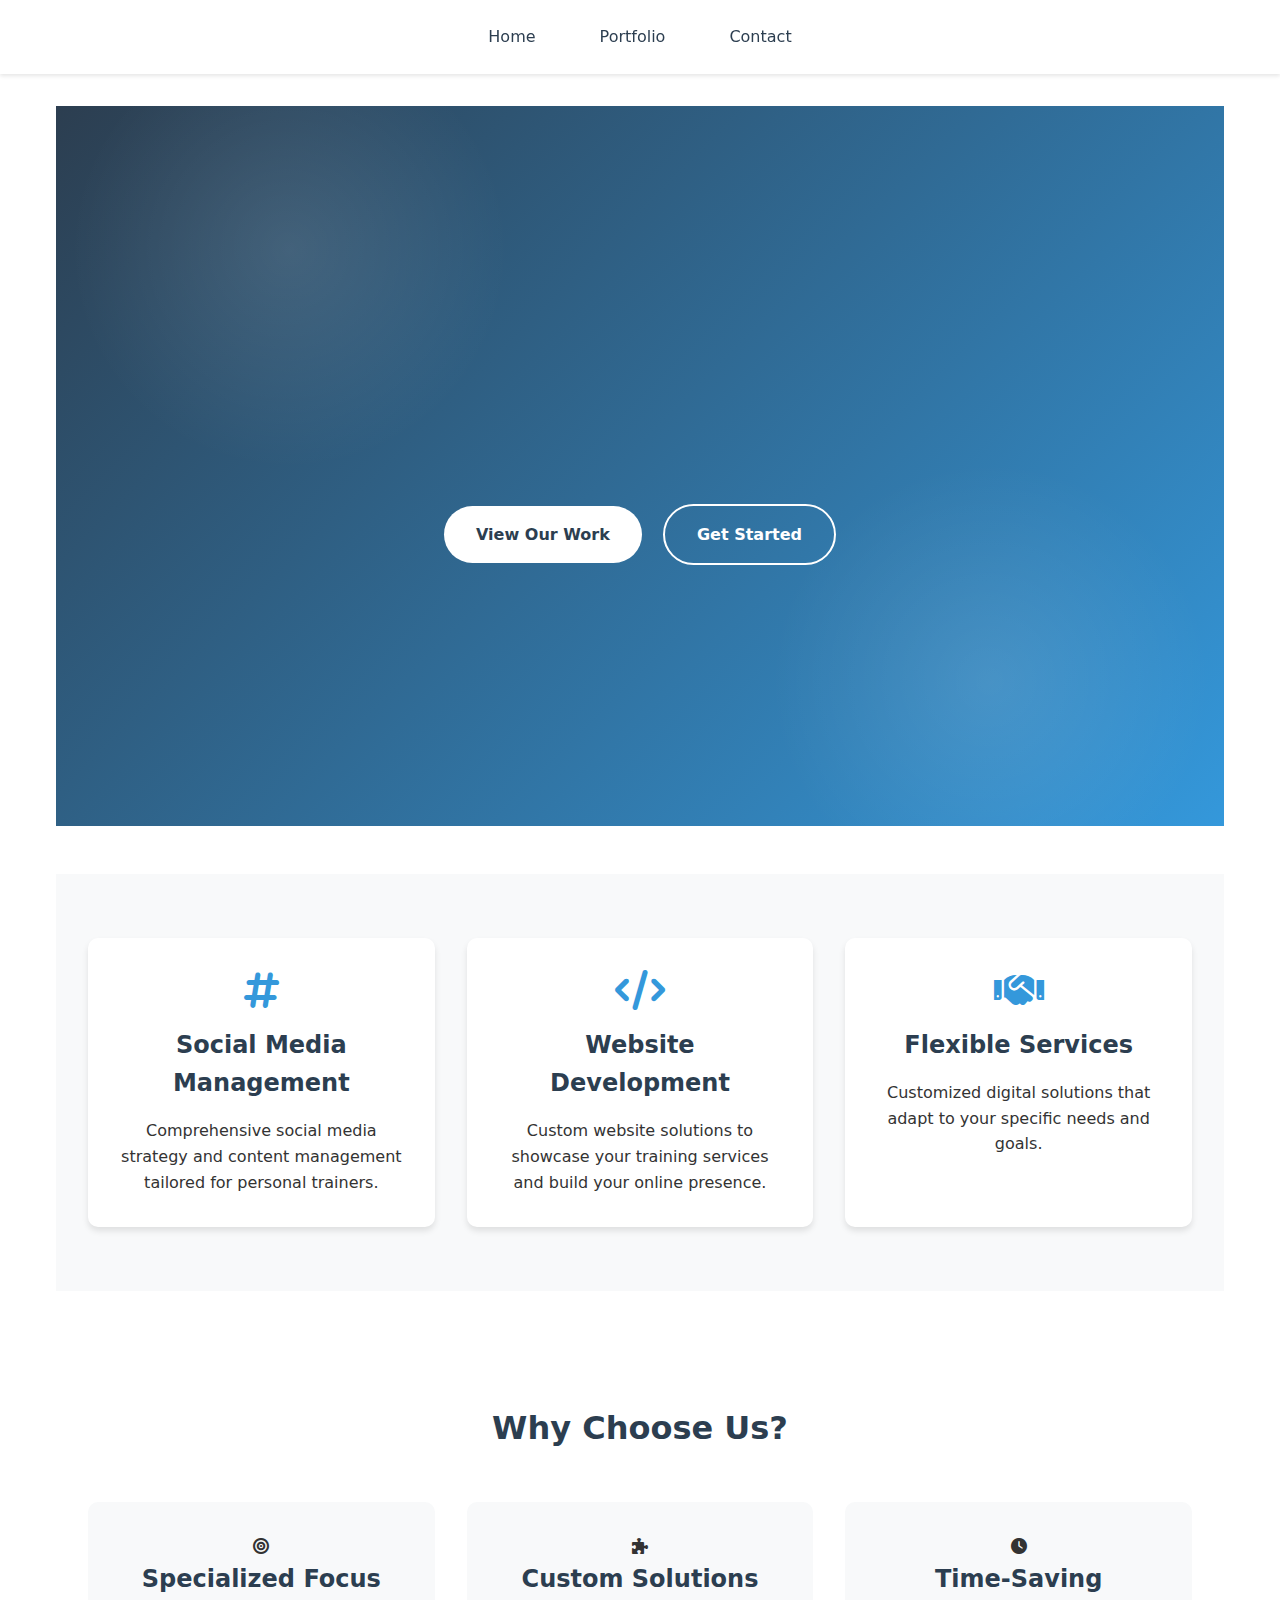
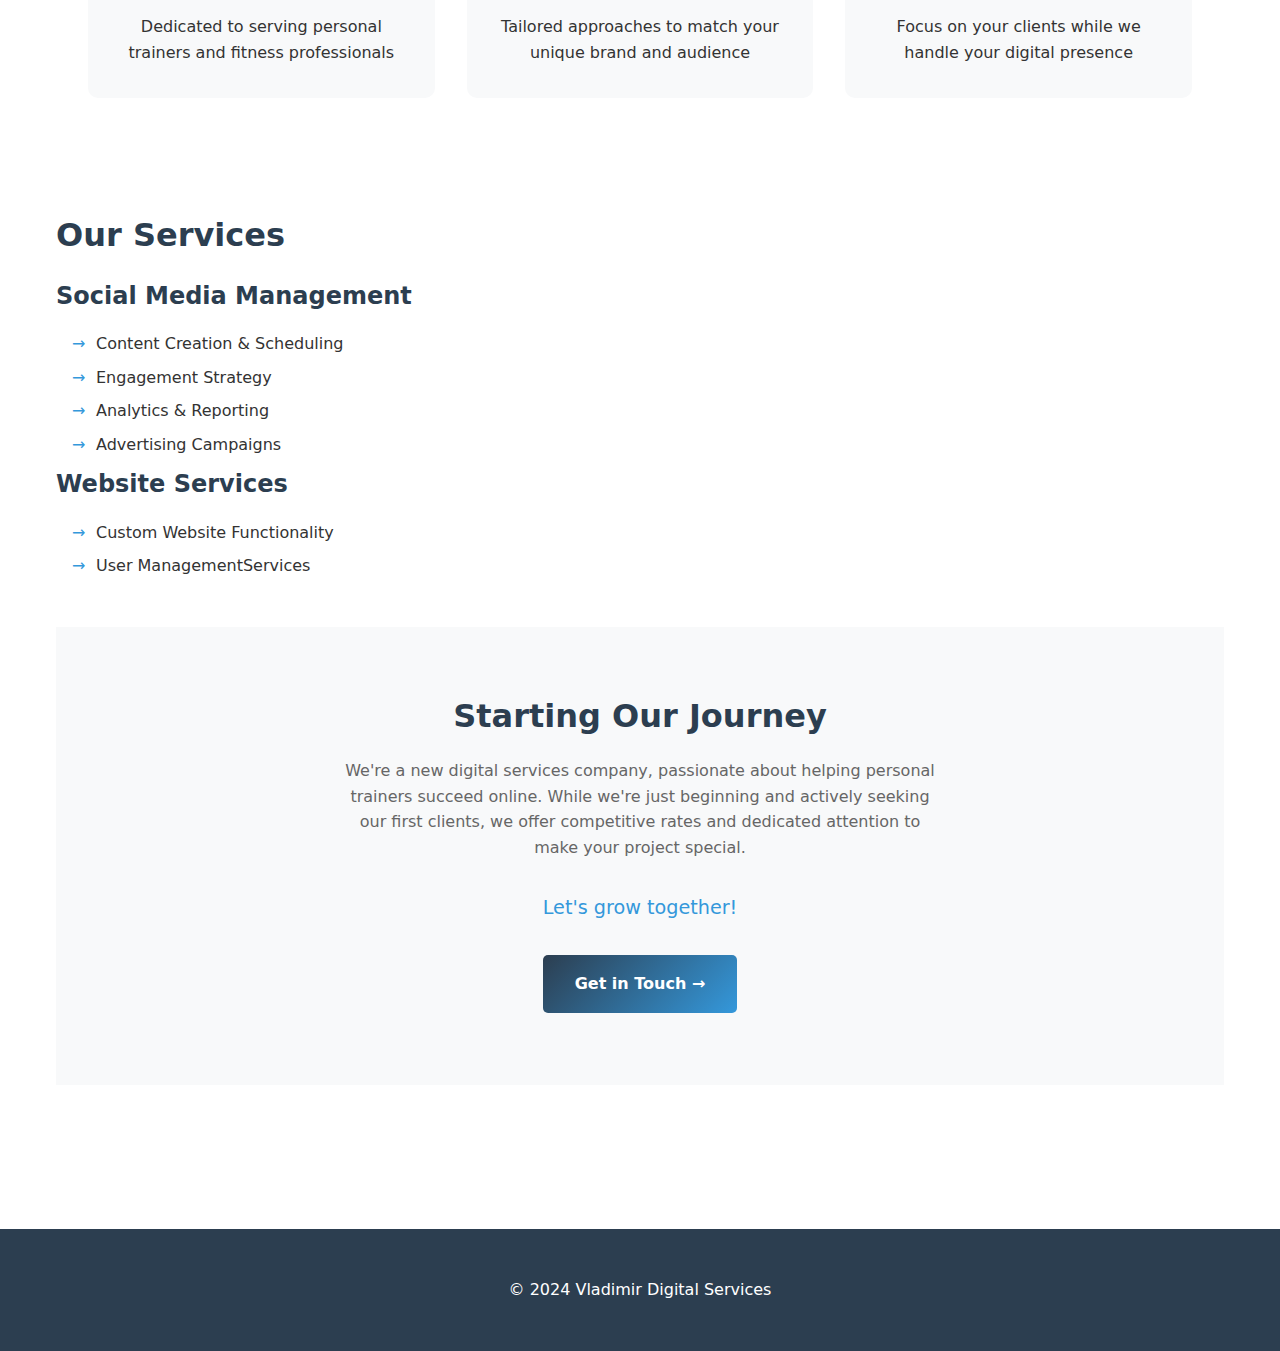
==== pages/core/index.html @ 8761a444 "Initial commit: Vladimir website" ====
<!DOCTYPE html>
<html lang="en">
<head>
    <meta charset="UTF-8">
    <meta name="viewport" content="width=device-width, initial-scale=1.0">
    <title>Vladimir - Social Media Management</title>
    <link rel="stylesheet" href="/src/css/styles.css">
    <link rel="stylesheet" href="https://cdnjs.cloudflare.com/ajax/libs/font-awesome/6.0.0/css/all.min.css">
</head>
<body>
    <nav class="navbar">
        <!-- Navigation will be loaded via JavaScript -->
    </nav>

    <main>
        <section class="hero-section">
            <div class="hero-content">
                <h1 class="animate-text">Vladimir</h1>
                <p class="tagline animate-text-delay">Elevating Personal Trainers Through Digital Excellence</p>
                <div class="hero-buttons">
                    <a href="/pages/clients/portfolio.html" class="cta-button">View Our Work</a>
                    <a href="/pages/core/contact.html" class="cta-button secondary">Get Started</a>
                </div>
            </div>
            <div class="hero-background"></div>
        </section>

        <section class="features-section">
            <div class="feature-grid">
                <div class="feature-card">
                    <i class="fas fa-hashtag"></i>
                    <h3>Social Media Management</h3>
                    <p>Comprehensive social media strategy and content management tailored for personal trainers.</p>
                </div>
                <div class="feature-card">
                    <i class="fas fa-code"></i>
                    <h3>Website Development</h3>
                    <p>Custom website solutions to showcase your training services and build your online presence.</p>
                </div>
                <div class="feature-card">
                    <i class="fas fa-handshake"></i>
                    <h3>Flexible Services</h3>
                    <p>Customized digital solutions that adapt to your specific needs and goals.</p>
                </div>
            </div>
        </section>

        <section class="about-section">
            <div class="about-content">
                <h2>Why Choose Us?</h2>
                <div class="stats-grid">
                    <div class="stat-card">
                        <i class="fas fa-bullseye"></i>
                        <h3>Specialized Focus</h3>
                        <p>Dedicated to serving personal trainers and fitness professionals</p>
                    </div>
                    <div class="stat-card">
                        <i class="fas fa-puzzle-piece"></i>
                        <h3>Custom Solutions</h3>
                        <p>Tailored approaches to match your unique brand and audience</p>
                    </div>
                    <div class="stat-card">
                        <i class="fas fa-clock"></i>
                        <h3>Time-Saving</h3>
                        <p>Focus on your clients while we handle your digital presence</p>
                    </div>
                </div>
            </div>
        </section>

        <section class="services-section">
            <div class="services-content">
                <h2>Our Services</h2>
                <div class="services-list">
                    <div class="service-item">
                        <h3>Social Media Management</h3>
                        <ul>
                            <li>Content Creation & Scheduling</li>
                            <li>Engagement Strategy</li>
                            <li>Analytics & Reporting</li>
                            <li>Advertising Campaigns</li>
                        </ul>
                    </div>
                    <div class="service-item">
                        <h3>Website Services</h3>
                        <ul>
                            <li>Custom Website Functionality</li>
                            <li>User ManagementServices</li>
                        </ul>
                    </div>
                </div>
            </div>
        </section>

        <section class="portfolio-preview">
            <div class="section-content">
                <h2>Starting Our Journey</h2>
                <p>We're a new digital services company, passionate about helping personal trainers succeed online. While we're just beginning and actively seeking our first clients, we offer competitive rates and dedicated attention to make your project special.</p>
                <p class="emphasis">Let's grow together!</p>
                <a href="/pages/core/contact.html" class="cta-button">Get in Touch →</a>
            </div>
        </section>

    </main>
    
    <footer>
        <div class="footer-content">
            <p>&copy; 2024 Vladimir Digital Services</p>
        </div>
    </footer>

    <script src="/src/js/navigation.js"></script>
    <script src="/src/js/scripts.js"></script>
</body>
</html>
---- src/css/styles.css ----
/* Main styles */
body {
    margin: 0;
    padding: 0;
    font-family: Arial, sans-serif;
}

.navbar {
    padding: 1rem;
    background-color: #f8f9fa;
}

.navbar ul {
    list-style: none;
    padding: 0;
    margin: 0;
    display: flex;
    gap: 1rem;
}

.navbar a {
    text-decoration: none;
    color: #333;
}

main {
    padding: 2rem;
}

footer {
    padding: 1rem;
    background-color: #f8f9fa;
    text-align: center;
}

/* Reset and base styles */
:root {
    --primary-color: #2c3e50;
    --secondary-color: #3498db;
    --accent-color: #e74c3c;
    --text-color: #333;
    --light-bg: #f8f9fa;
    --spacing-unit: 1rem;
    --background-light: #f9f9f9;
    --text-muted: #666;
    --success-color: #2ecc71;
}

* {
    margin: 0;
    padding: 0;
    box-sizing: border-box;
}

body {
    font-family: 'Segoe UI', system-ui, sans-serif;
    line-height: 1.6;
    color: var(--text-color);
    background-color: white;
}

/* Typography */
h1, h2, h3 {
    color: var(--primary-color);
    margin-bottom: var(--spacing-unit);
}

h1 {
    font-size: 2.5rem;
    font-weight: 700;
}

h2 {
    font-size: 2rem;
}

h3 {
    font-size: 1.5rem;
}

/* Navigation */
.navbar {
    background-color: white;
    padding: 1.5rem var(--spacing-unit);
    box-shadow: 0 2px 4px rgba(0,0,0,0.1);
    position: sticky;
    top: 0;
    z-index: 1000;
}

.navbar ul {
    list-style: none;
    display: flex;
    justify-content: center;
    gap: 2rem;
    max-width: 1200px;
    margin: 0 auto;
}

.navbar a {
    text-decoration: none;
    color: var(--primary-color);
    font-weight: 500;
    padding: 0.5rem 1rem;
    border-radius: 4px;
    transition: all 0.3s ease;
}

.navbar a:hover {
    background-color: var(--light-bg);
    color: var(--secondary-color);
}

/* Layout */
main {
    max-width: 1200px;
    margin: 0 auto;
    padding: 2rem var(--spacing-unit);
}

section {
    margin-bottom: 3rem;
}

/* Cards and Grids */
.values-grid, .portfolio-grid, .contact-methods {
    display: grid;
    grid-template-columns: repeat(auto-fit, minmax(300px, 1fr));
    gap: 2rem;
    margin-top: 2rem;
}

.value-card, .contact-card {
    background-color: var(--light-bg);
    padding: 2rem;
    border-radius: 8px;
    box-shadow: 0 2px 4px rgba(0,0,0,0.1);
    transition: transform 0.3s ease;
}

.value-card:hover, .contact-card:hover {
    transform: translateY(-5px);
}

/* Hero Section */
.hero {
    text-align: center;
    padding: 4rem 0;
    background-color: var(--light-bg);
    border-radius: 8px;
    margin-bottom: 3rem;
}

.hero .tagline {
    font-size: 1.25rem;
    color: var(--secondary-color);
}

/* Hero Section Styles */
.hero-section {
    position: relative;
    min-height: 80vh;
    display: flex;
    align-items: center;
    justify-content: center;
    overflow: hidden;
    background: linear-gradient(135deg, var(--primary-color), var(--secondary-color));
    color: white;
}

.hero-content {
    text-align: center;
    z-index: 1;
    padding: 2rem;
}

.hero-background {
    position: absolute;
    top: 0;
    left: 0;
    right: 0;
    bottom: 0;
    background: 
        radial-gradient(circle at 20% 20%, rgba(255, 255, 255, 0.1) 0%, transparent 20%),
        radial-gradient(circle at 80% 80%, rgba(255, 255, 255, 0.1) 0%, transparent 20%);
    z-index: 0;
}

.animate-text {
    opacity: 0;
    transform: translateY(20px);
    animation: fadeInUp 0.8s ease forwards;
}

.animate-text-delay {
    opacity: 0;
    transform: translateY(20px);
    animation: fadeInUp 0.8s ease forwards 0.3s;
}

@keyframes fadeInUp {
    to {
        opacity: 1;
        transform: translateY(0);
    }
}

.hero-buttons {
    margin-top: 2rem;
}

.cta-button {
    display: inline-block;
    padding: 1rem 2rem;
    margin: 0.5rem;
    border-radius: 50px;
    text-decoration: none;
    font-weight: 600;
    transition: all 0.3s ease;
    background-color: white;
    color: var(--primary-color);
}

.cta-button.secondary {
    background-color: transparent;
    border: 2px solid white;
    color: white;
}

.cta-button:hover {
    transform: translateY(-3px);
    box-shadow: 0 4px 12px rgba(0,0,0,0.1);
}

/* Features Section */
.features-section {
    padding: 4rem 2rem;
    background-color: var(--light-bg);
}

.feature-grid {
    display: grid;
    grid-template-columns: repeat(auto-fit, minmax(250px, 1fr));
    gap: 2rem;
    max-width: 1200px;
    margin: 0 auto;
}

.feature-card {
    text-align: center;
    padding: 2rem;
    background: white;
    border-radius: 10px;
    box-shadow: 0 4px 6px rgba(0,0,0,0.1);
    transition: transform 0.3s ease;
}

.feature-card:hover {
    transform: translateY(-5px);
}

.feature-card i {
    font-size: 2.5rem;
    color: var(--secondary-color);
    margin-bottom: 1rem;
}

/* About Section */
.about-section {
    padding: 4rem 2rem;
    background-color: white;
}

.about-content {
    max-width: 1200px;
    margin: 0 auto;
    text-align: center;
}

.stats-grid {
    display: grid;
    grid-template-columns: repeat(auto-fit, minmax(200px, 1fr));
    gap: 2rem;
    margin-top: 3rem;
}

.stat-card {
    padding: 2rem;
    background-color: var(--light-bg);
    border-radius: 10px;
    transition: transform 0.3s ease;
}

.stat-card:hover {
    transform: translateY(-5px);
}

.stat-number {
    display: block;
    font-size: 2.5rem;
    font-weight: 700;
    color: var(--secondary-color);
    margin-bottom: 0.5rem;
}

.stat-label {
    color: var(--text-muted);
    font-size: 1.1rem;
}

/* Services List Styles */
.service-item ul {
    list-style: none;
    padding: 0 0 0 1rem;
}

.service-item li {
    margin: 0.5rem 0;
    position: relative;
    padding-left: 1.5rem;
}

.service-item li:before {
    content: "→";
    position: absolute;
    left: 0;
    color: var(--secondary-color);
}

/* Contact Page Specifics */
.contact-info .phone, .contact-info .email {
    font-size: 1.25rem;
    color: var(--secondary-color);
    margin: 1rem 0;
}

.contact-info .email a {
    color: var(--secondary-color);
    text-decoration: none;
    transition: color 0.3s ease;
}

.contact-info .email a:hover {
    color: var(--primary-color);
    text-decoration: underline;
}

.schedule-consultation {
    border: 2px dashed var(--secondary-color);
}

/* Business Hours Styles */
.business-hours {
    margin: 1rem 0;
    padding: 1rem;
    background-color: var(--light-bg);
    border-radius: 4px;
    border-left: 4px solid var(--secondary-color);
}

/* Smaller padding for email box */
.contact-card .business-hours .email {
    margin: 0;
    padding: 0.3rem 0;
}

.business-hours .hours {
    font-weight: 500;
    color: var(--primary-color);
}

.business-hours .timezone-info {
    font-size: 0.9rem;
    color: #666;
    margin-top: 0.5rem;
}

.business-hours.open-now {
    border-left-color: #2ecc71;
}

.business-hours.open-now::after {
    content: '• Open now';
    color: #2ecc71;
}

/* Portfolio Page Styles */
.portfolio-hero {
    background: linear-gradient(135deg, var(--primary-color), var(--secondary-color));
    color: white;
    padding: 4rem 2rem;
    text-align: center;
    margin-bottom: 4rem;
}

.portfolio-hero .tagline {
    font-size: 1.2rem;
    margin-top: 1rem;
    opacity: 0.9;
}

.category-grid {
    display: grid;
    grid-template-columns: repeat(auto-fit, minmax(300px, 1fr));
    gap: 2rem;
    padding: 0 2rem;
    max-width: 1200px;
    margin: 0 auto;
}

.category-card {
    background: white;
    padding: 2rem;
    border-radius: 10px;
    box-shadow: 0 4px 6px rgba(0,0,0,0.1);
    text-align: center;
    transition: transform 0.3s ease;
}

.category-card:hover {
    transform: translateY(-5px);
}

.category-card i {
    font-size: 2.5rem;
    color: var(--secondary-color);
    margin-bottom: 1.5rem;
}

.category-card h2 {
    margin-bottom: 1rem;
    color: var(--primary-color);
}

.category-card p {
    color: var(--text-muted);
    margin-bottom: 1.5rem;
    line-height: 1.6;
}

.category-link {
    display: inline-block;
    color: var(--secondary-color);
    text-decoration: none;
    font-weight: 500;
    transition: color 0.3s ease;
}

.category-link:hover {
    color: var(--primary-color);
}

.portfolio-cta {
    background-color: var(--light-bg);
    padding: 4rem 2rem;
    margin-top: 4rem;
    text-align: center;
}

.cta-content {
    max-width: 600px;
    margin: 0 auto;
}

.cta-content h2 {
    margin-bottom: 1rem;
}

.cta-content p {
    color: var(--text-muted);
    margin-bottom: 2rem;
}

/* Portfolio Content Styles */
.portfolio-content {
    max-width: 1200px;
    margin: 0 auto;
    padding: 2rem;
}

.portfolio-item {
    display: flex;
    gap: 2rem;
    margin-bottom: 4rem;
    background: white;
    border-radius: 10px;
    box-shadow: 0 4px 6px rgba(0,0,0,0.1);
    overflow: hidden;
    transition: transform 0.3s ease;
}

.portfolio-item:hover {
    transform: translateY(-5px);
}

.video-container {
    flex: 1;
    min-width: 50%;
}

.video-container video {
    width: 100%;
    height: 100%;
    object-fit: cover;
}

.content-container {
    flex: 1;
    padding: 2rem;
    display: flex;
    flex-direction: column;
    justify-content: center;
}

.content-container h2 {
    color: var(--primary-color);
    margin-bottom: 1rem;
    font-size: 1.8rem;
}

.content-container p {
    color: var(--text-muted);
    line-height: 1.6;
    margin-bottom: 1.5rem;
}

.read-more {
    color: var(--secondary-color);
    text-decoration: none;
    font-weight: 500;
    transition: color 0.3s ease;
    margin-top: auto;
}

.read-more:hover {
    color: var(--primary-color);
}

@media (max-width: 768px) {
    .portfolio-item {
        flex-direction: column;
        margin: 2rem 1rem;
    }

    .video-container {
        min-width: 100%;
        height: 300px;
    }

    .content-container {
        padding: 1.5rem;
    }
}

/* Project Details Page Styles */
.project-details {
    max-width: 1200px;
    margin: 0 auto;
    padding: 2rem;
}

.project-header {
    text-align: center;
    margin-bottom: 3rem;
}

.project-subtitle {
    color: var(--text-muted);
    font-size: 1.1rem;
    margin-top: 0.5rem;
}

.project-content {
    display: grid;
    gap: 3rem;
    margin-bottom: 3rem;
}

.project-video {
    width: 100%;
    border-radius: 10px;
    overflow: hidden;
    box-shadow: 0 4px 6px rgba(0,0,0,0.1);
}

.project-video video {
    width: 100%;
    display: block;
}

.project-description {
    background: white;
    padding: 2rem;
    border-radius: 10px;
    box-shadow: 0 4px 6px rgba(0,0,0,0.1);
}

.project-description h2 {
    color: var(--primary-color);
    margin: 2rem 0 1rem;
}

.project-description h2:first-child {
    margin-top: 0;
}

.project-description p {
    color: var(--text-muted);
    line-height: 1.6;
    margin-bottom: 1rem;
}

.project-description ul {
    list-style-type: none;
    padding: 0;
}

.project-description li {
    color: var(--text-muted);
    padding: 0.5rem 0;
    position: relative;
    padding-left: 1.5rem;
}

.project-description li:before {
    content: "•";
    color: var(--secondary-color);
    position: absolute;
    left: 0;
}

.project-navigation {
    text-align: center;
    margin-top: 3rem;
}

.back-to-portfolio {
    display: inline-block;
    color: var(--secondary-color);
    text-decoration: none;
    font-weight: 500;
    transition: color 0.3s ease;
}

.back-to-portfolio:hover {
    color: var(--primary-color);
}

@media (max-width: 768px) {
    .project-details {
        padding: 1rem;
    }
    
    .project-content {
        gap: 2rem;
    }
    
    .project-description {
        padding: 1.5rem;
    }
}

/* Portfolio Preview Section */
.portfolio-preview {
    background-color: var(--light-bg);
    padding: 4rem var(--spacing-unit);
    text-align: center;
    margin-top: 2rem;
}

.portfolio-preview h2 {
    color: var(--primary-color);
    margin-bottom: 1rem;
    font-size: 2rem;
}

.portfolio-preview p {
    color: var(--text-muted);
    max-width: 600px;
    margin: 0 auto 2rem;
    line-height: 1.6;
}

.portfolio-preview .cta-button {
    display: inline-block;
    padding: 1rem 2rem;
    background: linear-gradient(135deg, var(--primary-color), var(--secondary-color));
    color: white;
    text-decoration: none;
    border-radius: 5px;
    transition: transform 0.3s ease, box-shadow 0.3s ease;
}

.portfolio-preview .cta-button:hover {
    transform: translateY(-2px);
    box-shadow: 0 4px 6px rgba(0,0,0,0.1);
}

@media (max-width: 768px) {
    .portfolio-preview {
        padding: 3rem 1rem;
    }
}

/* Transparency Message Styles */
.hero-message {
    max-width: 800px;
    margin: 2rem auto 0;
    padding: 1.5rem;
    background: rgba(255, 255, 255, 0.1);
    border-radius: 10px;
    backdrop-filter: blur(5px);
}

.hero-message p {
    color: white;
    margin-bottom: 1rem;
    line-height: 1.6;
}

.hero-message p:last-child {
    margin-bottom: 0;
    font-weight: 500;
}

.portfolio-preview .emphasis {
    font-size: 1.2rem;
    color: var(--secondary-color);
    font-weight: 500;
    margin: 1.5rem auto;
}

@media (max-width: 768px) {
    .hero-message {
        margin: 1.5rem 1rem 0;
        padding: 1rem;
    }
}

/* Footer */
footer {
    background-color: var(--primary-color);
    color: white;
    padding: 2rem var(--spacing-unit);
    margin-top: 4rem;
    text-align: center;
}

.footer-content {
    max-width: 1200px;
    margin: 0 auto;
    text-align: center;
    padding: 1rem;
}

/* Responsive Design */
@media (max-width: 768px) {
    .navbar ul {
        flex-direction: column;
        align-items: center;
        gap: 1rem;
    }

    h1 {
        font-size: 2rem;
    }

    .hero {
        padding: 2rem 0;
    }

    .hero-section {
        min-height: 60vh;
    }

    .feature-grid, .stats-grid {
        grid-template-columns: 1fr;
    }

    .cta-button {
        display: block;
        margin: 1rem auto;
        max-width: 80%;
    }

    .category-grid {
        grid-template-columns: 1fr;
        padding: 0 1rem;
    }
    
    .portfolio-hero {
        padding: 3rem 1rem;
    }
}

/* Animations */
@keyframes fadeIn {
    from { opacity: 0; transform: translateY(20px); }
    to { opacity: 1; transform: translateY(0); }
}

.hero, .value-card, .contact-card {
    animation: fadeIn 0.5s ease-out forwards;
}
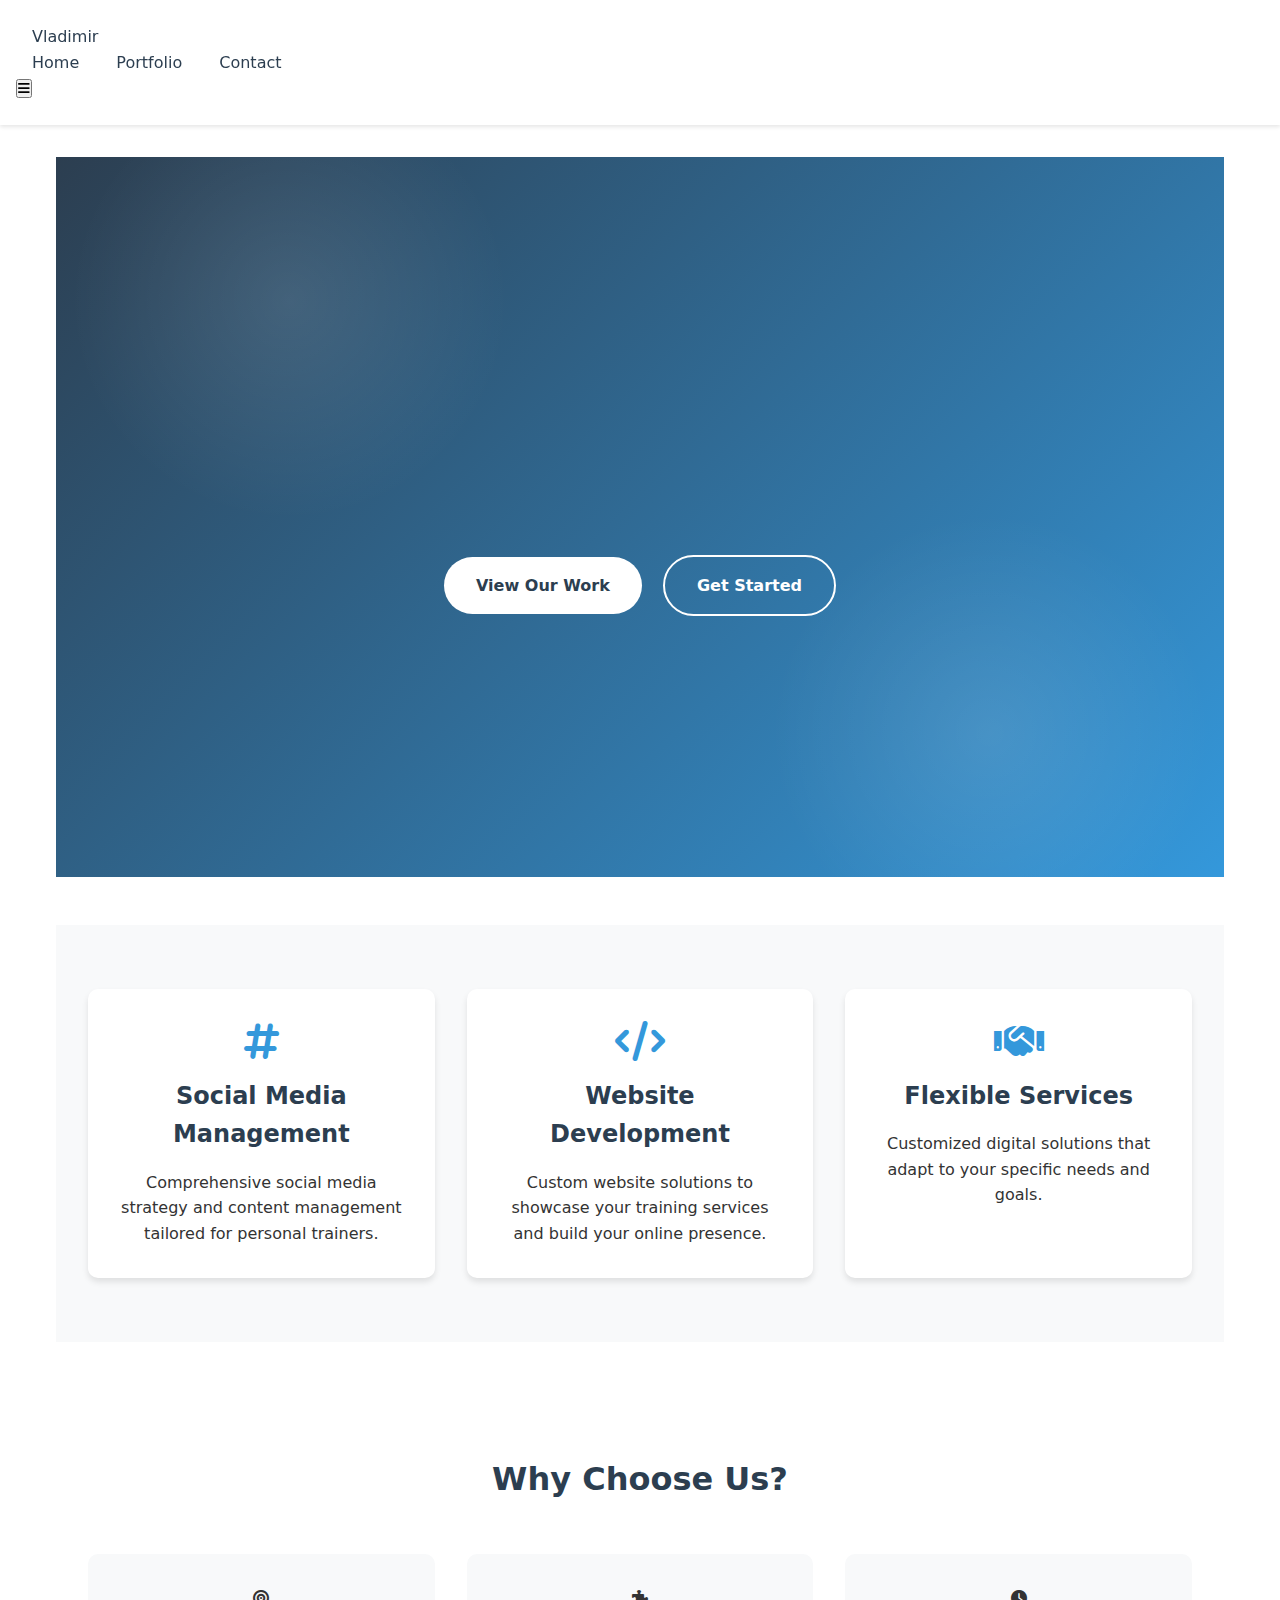
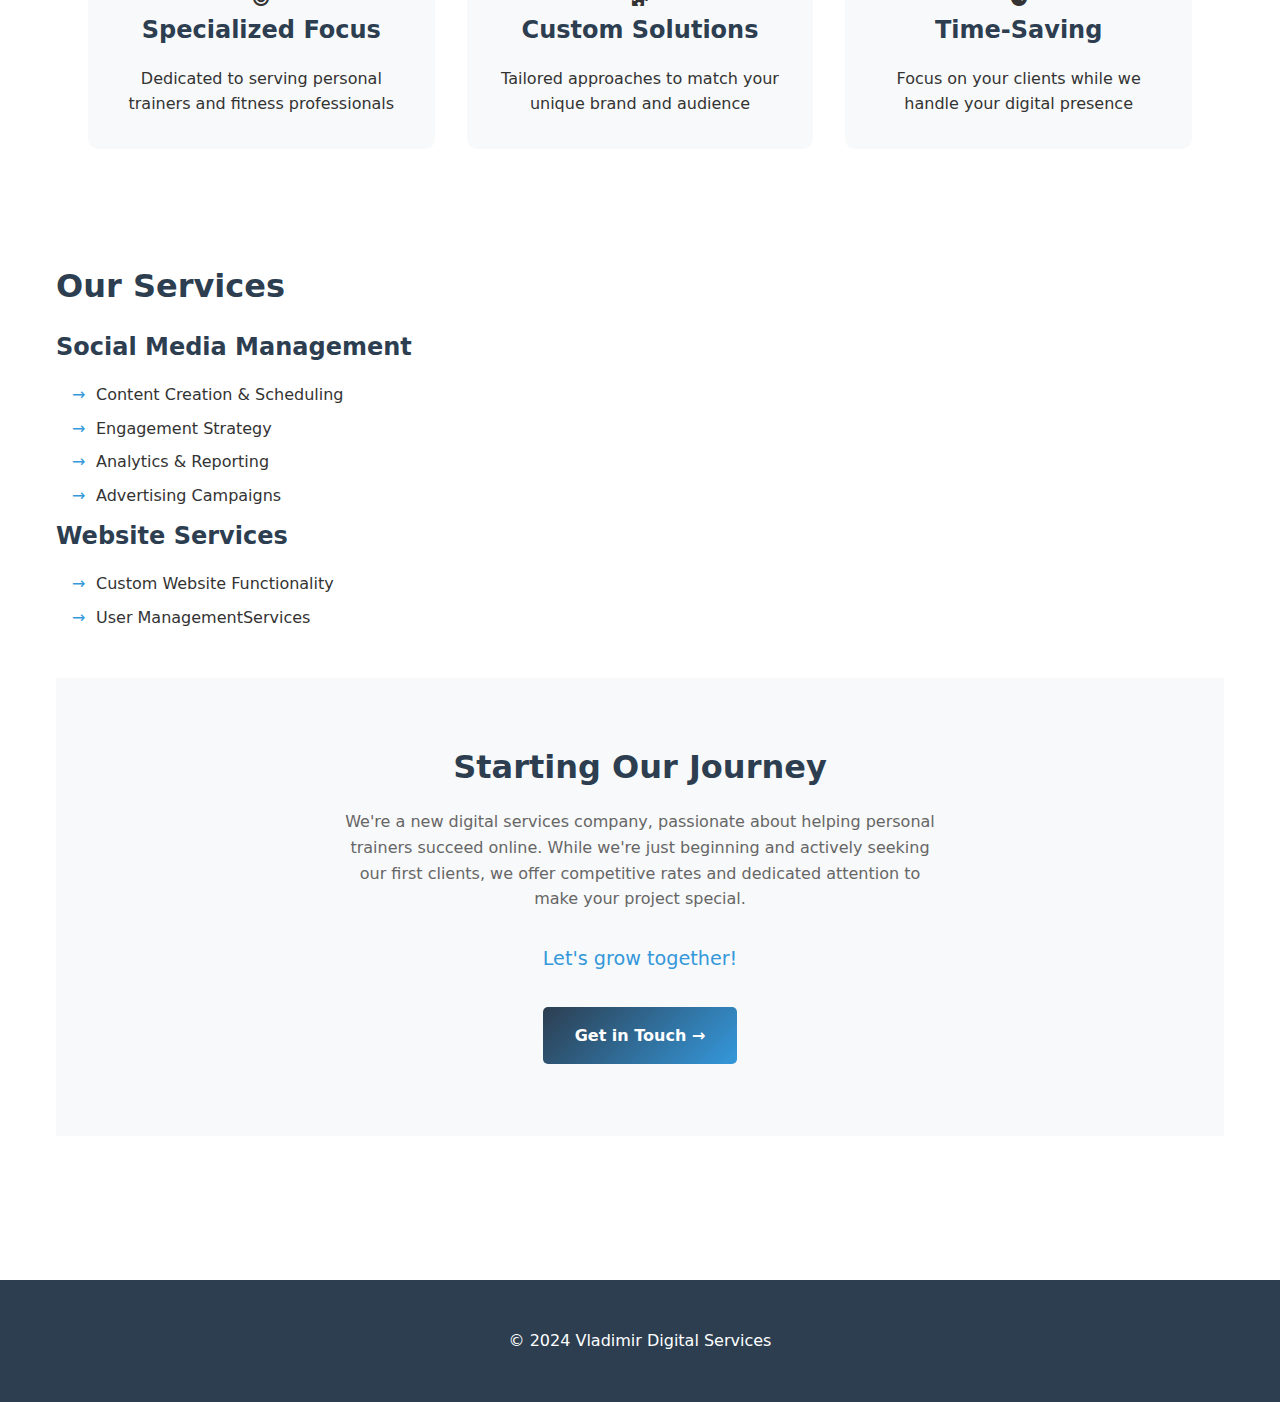
==== commit e4d3ec82: "Fix: Update paths for GitHub Pages compatibility" ====
--- a/pages/core/index.html
+++ b/pages/core/index.html
@@ -3,8 +3,8 @@
 <head>
     <meta charset="UTF-8">
     <meta name="viewport" content="width=device-width, initial-scale=1.0">
-    <title>Vladimir - Social Media Management</title>
-    <link rel="stylesheet" href="/src/css/styles.css">
+    <title>Vladimir Digital Services</title>
+    <link rel="stylesheet" href="../../src/css/styles.css">
     <link rel="stylesheet" href="https://cdnjs.cloudflare.com/ajax/libs/font-awesome/6.0.0/css/all.min.css">
 </head>
 <body>
@@ -18,8 +18,8 @@
                 <h1 class="animate-text">Vladimir</h1>
                 <p class="tagline animate-text-delay">Elevating Personal Trainers Through Digital Excellence</p>
                 <div class="hero-buttons">
-                    <a href="/pages/clients/portfolio.html" class="cta-button">View Our Work</a>
-                    <a href="/pages/core/contact.html" class="cta-button secondary">Get Started</a>
+                    <a href="../../pages/clients/portfolio.html" class="cta-button">View Our Work</a>
+                    <a href="../../pages/core/contact.html" class="cta-button secondary">Get Started</a>
                 </div>
             </div>
             <div class="hero-background"></div>
@@ -97,7 +97,7 @@
                 <h2>Starting Our Journey</h2>
                 <p>We're a new digital services company, passionate about helping personal trainers succeed online. While we're just beginning and actively seeking our first clients, we offer competitive rates and dedicated attention to make your project special.</p>
                 <p class="emphasis">Let's grow together!</p>
-                <a href="/pages/core/contact.html" class="cta-button">Get in Touch →</a>
+                <a href="../../pages/core/contact.html" class="cta-button">Get in Touch →</a>
             </div>
         </section>
 
@@ -109,7 +109,8 @@
         </div>
     </footer>
 
-    <script src="/src/js/navigation.js"></script>
-    <script src="/src/js/scripts.js"></script>
+    <script src="../../src/js/navigation.js"></script>
+    <script src="../../src/js/scripts.js"></script>
+    <script src="../../src/js/timezone.js"></script>
 </body>
 </html>
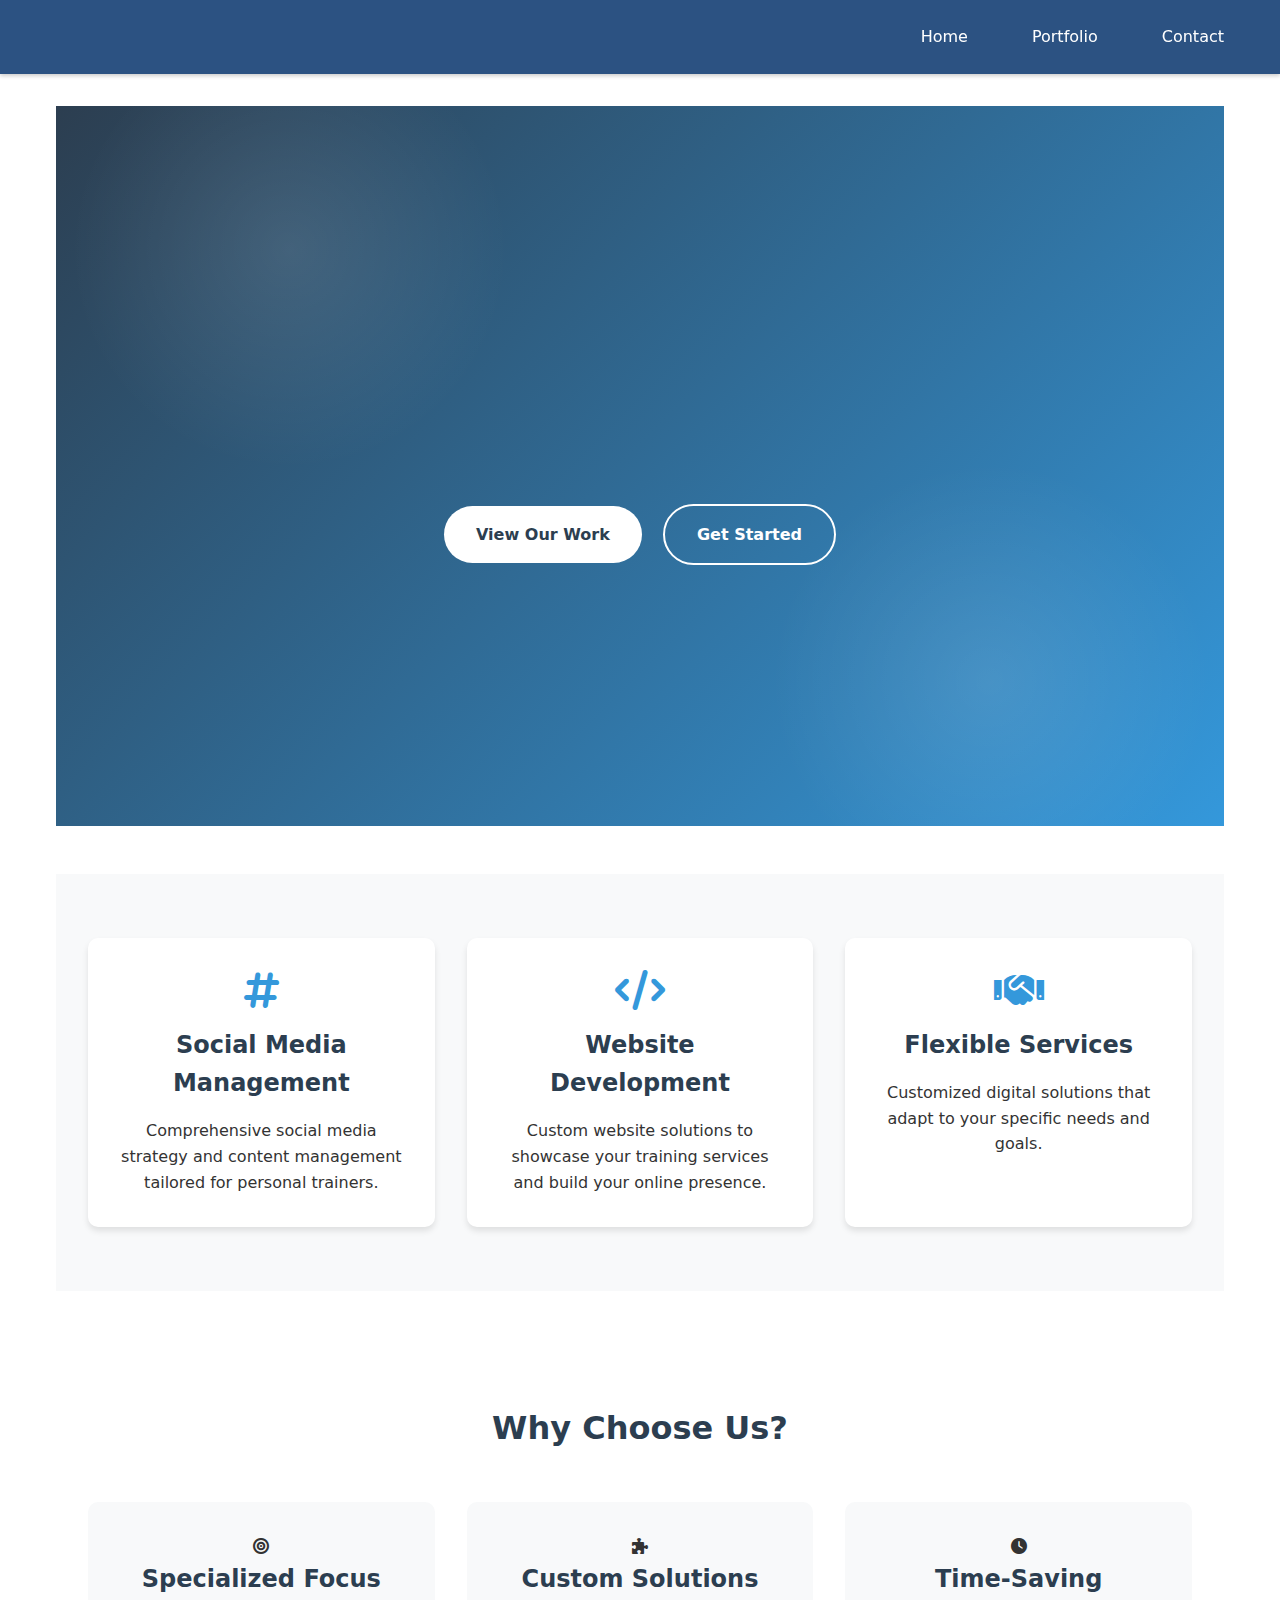
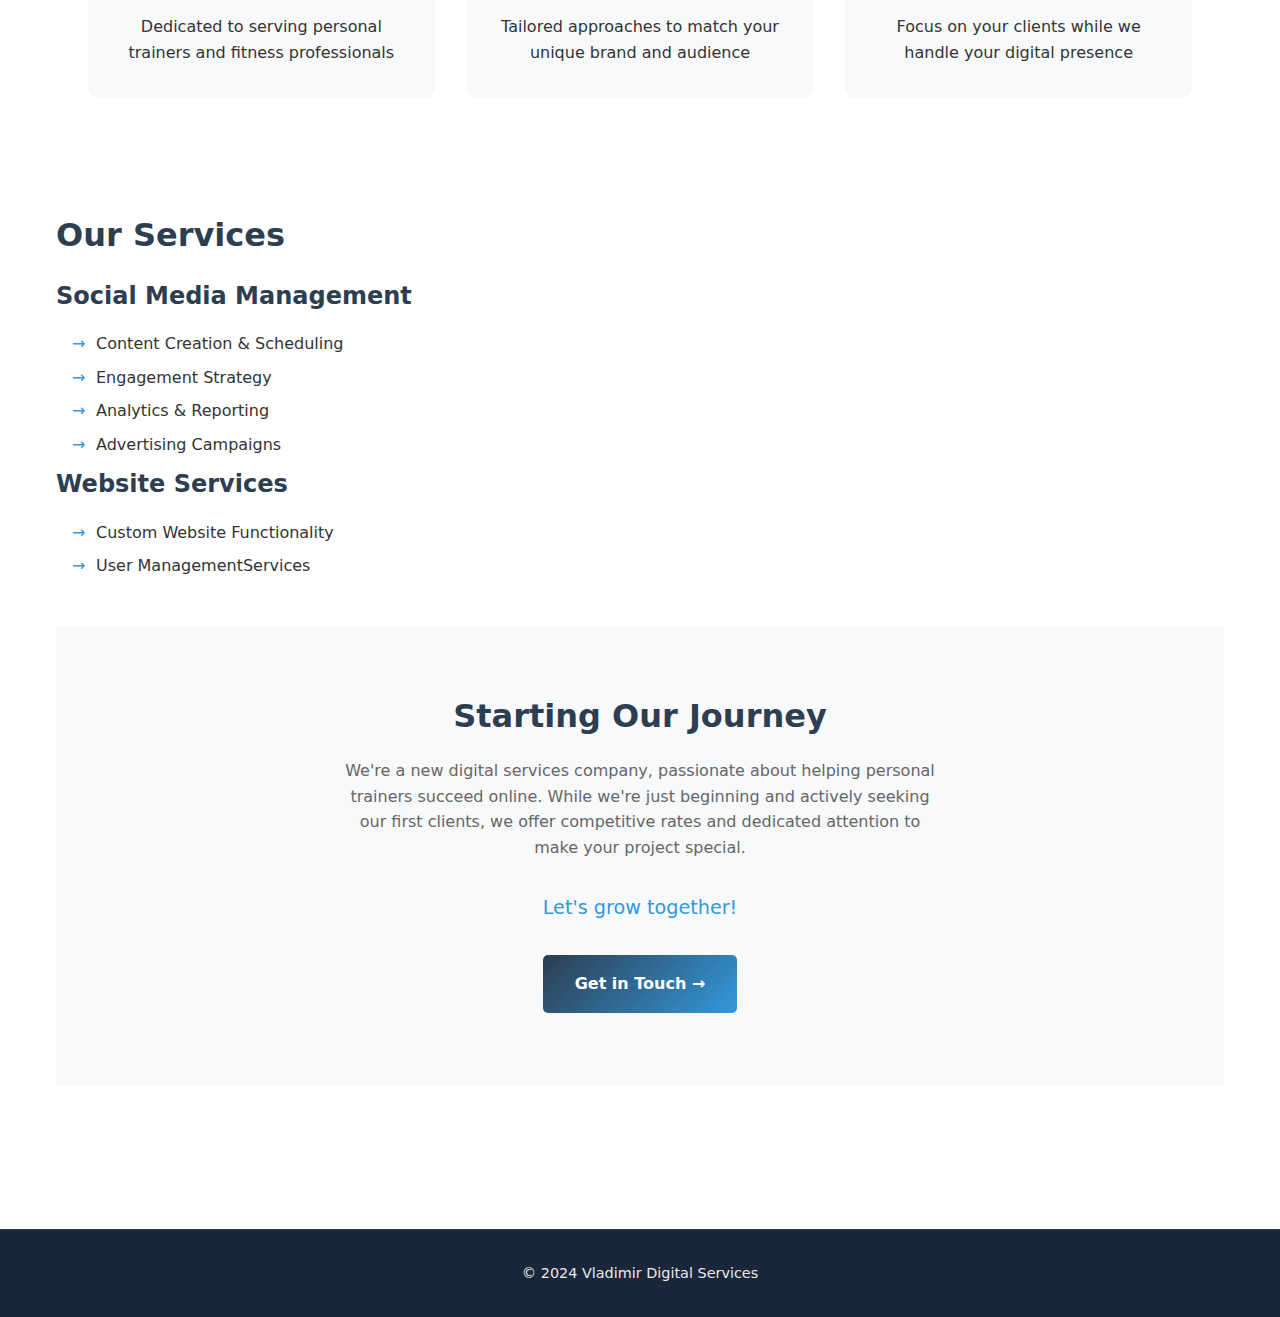
==== commit cf4611a4: "Update navbar and footer styling, fix navigation paths" ====
--- a/pages/core/index.html
+++ b/pages/core/index.html
@@ -18,8 +18,8 @@
                 <h1 class="animate-text">Vladimir</h1>
                 <p class="tagline animate-text-delay">Elevating Personal Trainers Through Digital Excellence</p>
                 <div class="hero-buttons">
-                    <a href="../../pages/clients/portfolio.html" class="cta-button">View Our Work</a>
-                    <a href="../../pages/core/contact.html" class="cta-button secondary">Get Started</a>
+                    <a href="portfolio.html" class="cta-button">View Our Work</a>
+                    <a href="contact.html" class="cta-button secondary">Get Started</a>
                 </div>
             </div>
             <div class="hero-background"></div>
@@ -97,7 +97,7 @@
                 <h2>Starting Our Journey</h2>
                 <p>We're a new digital services company, passionate about helping personal trainers succeed online. While we're just beginning and actively seeking our first clients, we offer competitive rates and dedicated attention to make your project special.</p>
                 <p class="emphasis">Let's grow together!</p>
-                <a href="../../pages/core/contact.html" class="cta-button">Get in Touch →</a>
+                <a href="contact.html" class="cta-button">Get in Touch →</a>
             </div>
         </section>
 
--- a/src/css/styles.css
+++ b/src/css/styles.css
@@ -44,6 +44,10 @@
     --background-light: #f9f9f9;
     --text-muted: #666;
     --success-color: #2ecc71;
+    --navbar-bg: #2c5282;  
+    --footer-bg: #1a2639;  
+    --nav-text: #ffffff;   
+    --nav-text-hover: #63b3ed;  
 }
 
 * {
@@ -80,9 +84,9 @@
 
 /* Navigation */
 .navbar {
-    background-color: white;
+    background-color: var(--navbar-bg);
     padding: 1.5rem var(--spacing-unit);
-    box-shadow: 0 2px 4px rgba(0,0,0,0.1);
+    box-shadow: 0 2px 4px rgba(0,0,0,0.2);
     position: sticky;
     top: 0;
     z-index: 1000;
@@ -90,8 +94,10 @@
 
 .navbar ul {
     list-style: none;
+    padding: 0;
+    margin: 0;
     display: flex;
-    justify-content: center;
+    justify-content: flex-end;
     gap: 2rem;
     max-width: 1200px;
     margin: 0 auto;
@@ -99,16 +105,78 @@
 
 .navbar a {
     text-decoration: none;
-    color: var(--primary-color);
+    color: var(--nav-text);
     font-weight: 500;
+    transition: color 0.3s ease;
     padding: 0.5rem 1rem;
-    border-radius: 4px;
-    transition: all 0.3s ease;
 }
 
 .navbar a:hover {
-    background-color: var(--light-bg);
-    color: var(--secondary-color);
+    color: var(--nav-text-hover);
+}
+
+.nav-content {
+    display: flex;
+    justify-content: space-between;
+    align-items: center;
+    max-width: 1200px;
+    margin: 0 auto;
+    padding: 0 1rem;
+}
+
+.nav-logo {
+    font-size: 1.5rem;
+    font-weight: bold;
+    color: var(--primary-color);
+    text-decoration: none;
+}
+
+.nav-links {
+    display: flex;
+    gap: 2rem;
+}
+
+.nav-links a {
+    color: var(--text-color);
+    text-decoration: none;
+    font-weight: 500;
+    transition: color 0.3s ease;
+}
+
+.nav-links a:hover {
+    color: var(--secondary-color);
+}
+
+.mobile-menu-btn {
+    display: none;
+    background: none;
+    border: none;
+    font-size: 1.5rem;
+    cursor: pointer;
+    color: var(--primary-color);
+}
+
+@media (max-width: 768px) {
+    .mobile-menu-btn {
+        display: block;
+    }
+
+    .nav-links {
+        display: none;
+        position: absolute;
+        top: 100%;
+        left: 0;
+        right: 0;
+        background: white;
+        flex-direction: column;
+        padding: 1rem;
+        gap: 1rem;
+        box-shadow: 0 2px 4px rgba(0,0,0,0.1);
+    }
+
+    .nav-links.active {
+        display: flex;
+    }
 }
 
 /* Layout */
@@ -739,18 +807,24 @@
 
 /* Footer */
 footer {
-    background-color: var(--primary-color);
-    color: white;
-    padding: 2rem var(--spacing-unit);
+    background-color: var(--footer-bg);
+    padding: 2rem 0;
     margin-top: 4rem;
-    text-align: center;
+    border-top: 1px solid rgba(255,255,255,0.1);
 }
 
 .footer-content {
     max-width: 1200px;
     margin: 0 auto;
-    text-align: center;
-    padding: 1rem;
+    padding: 0 2rem;
+    text-align: center;
+    color: var(--nav-text);
+}
+
+.footer-content p {
+    margin: 0;
+    font-size: 0.9rem;
+    opacity: 0.9;
 }
 
 /* Responsive Design */
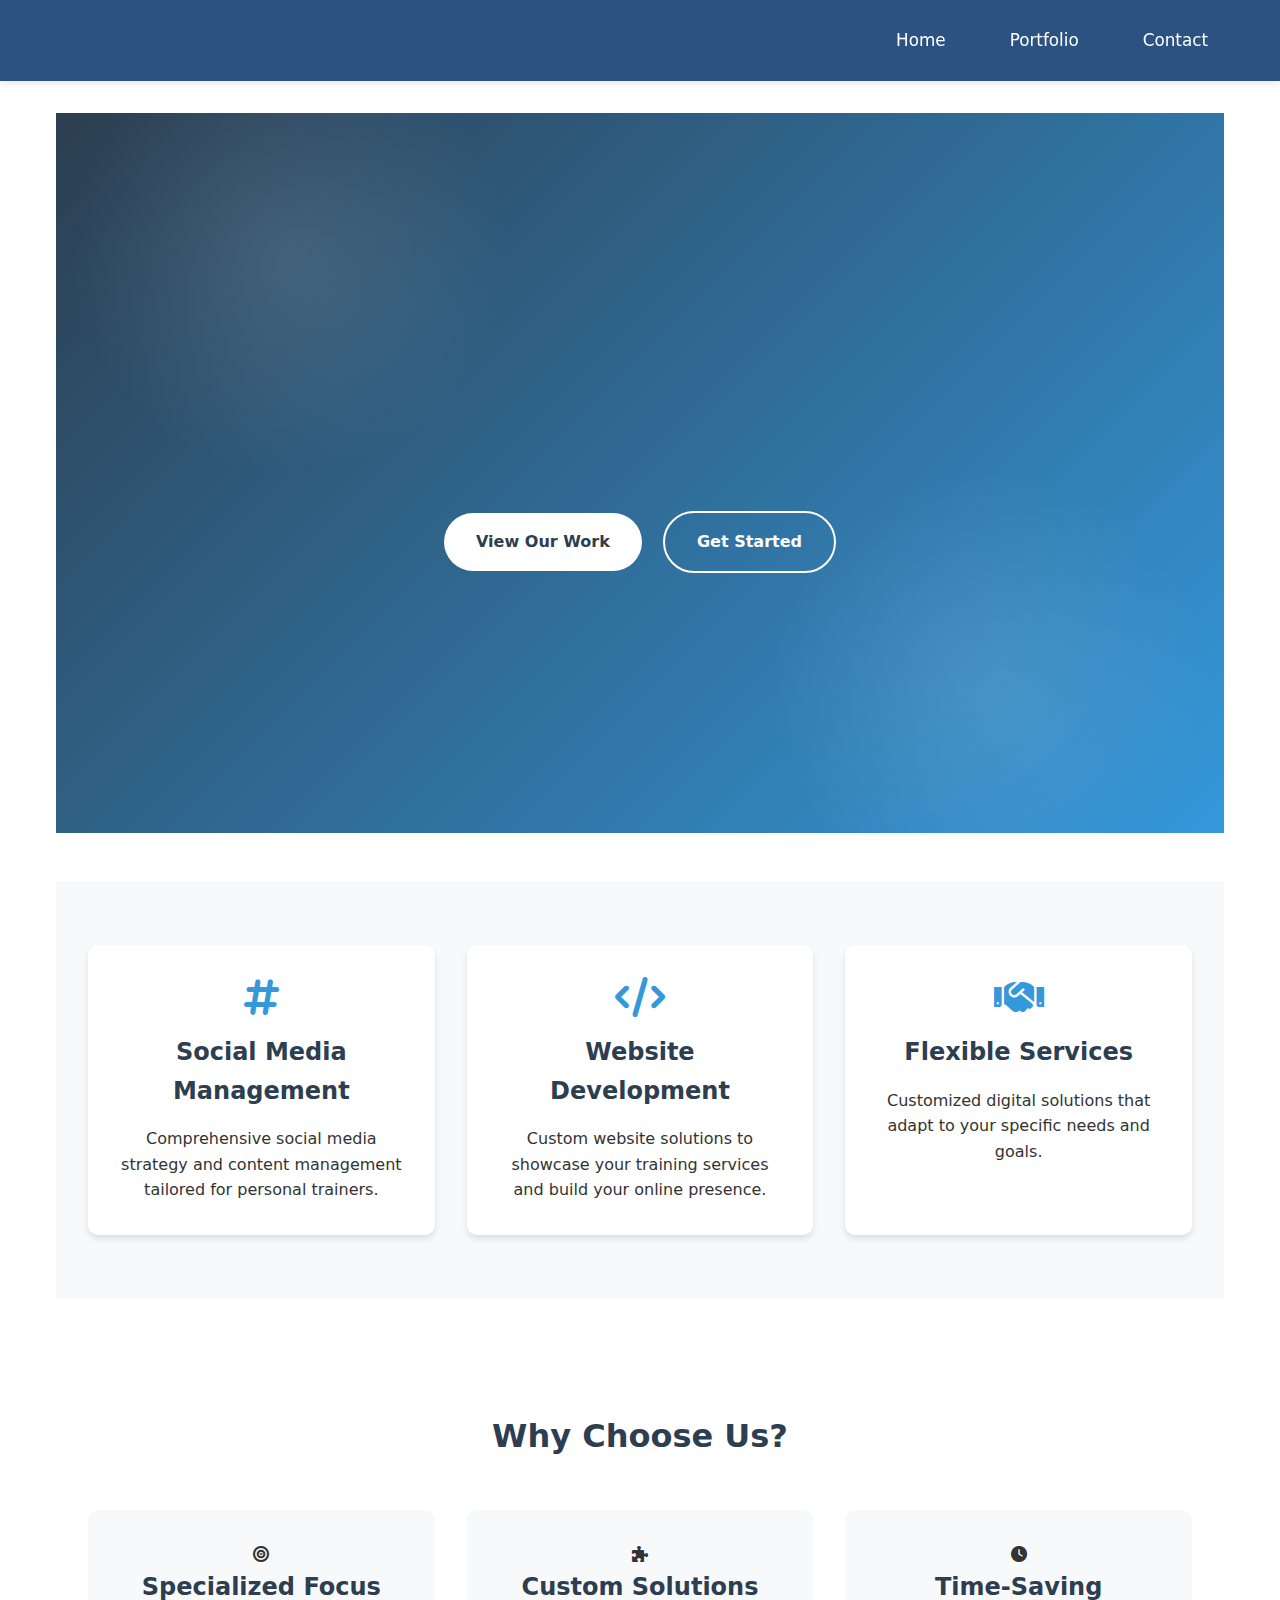
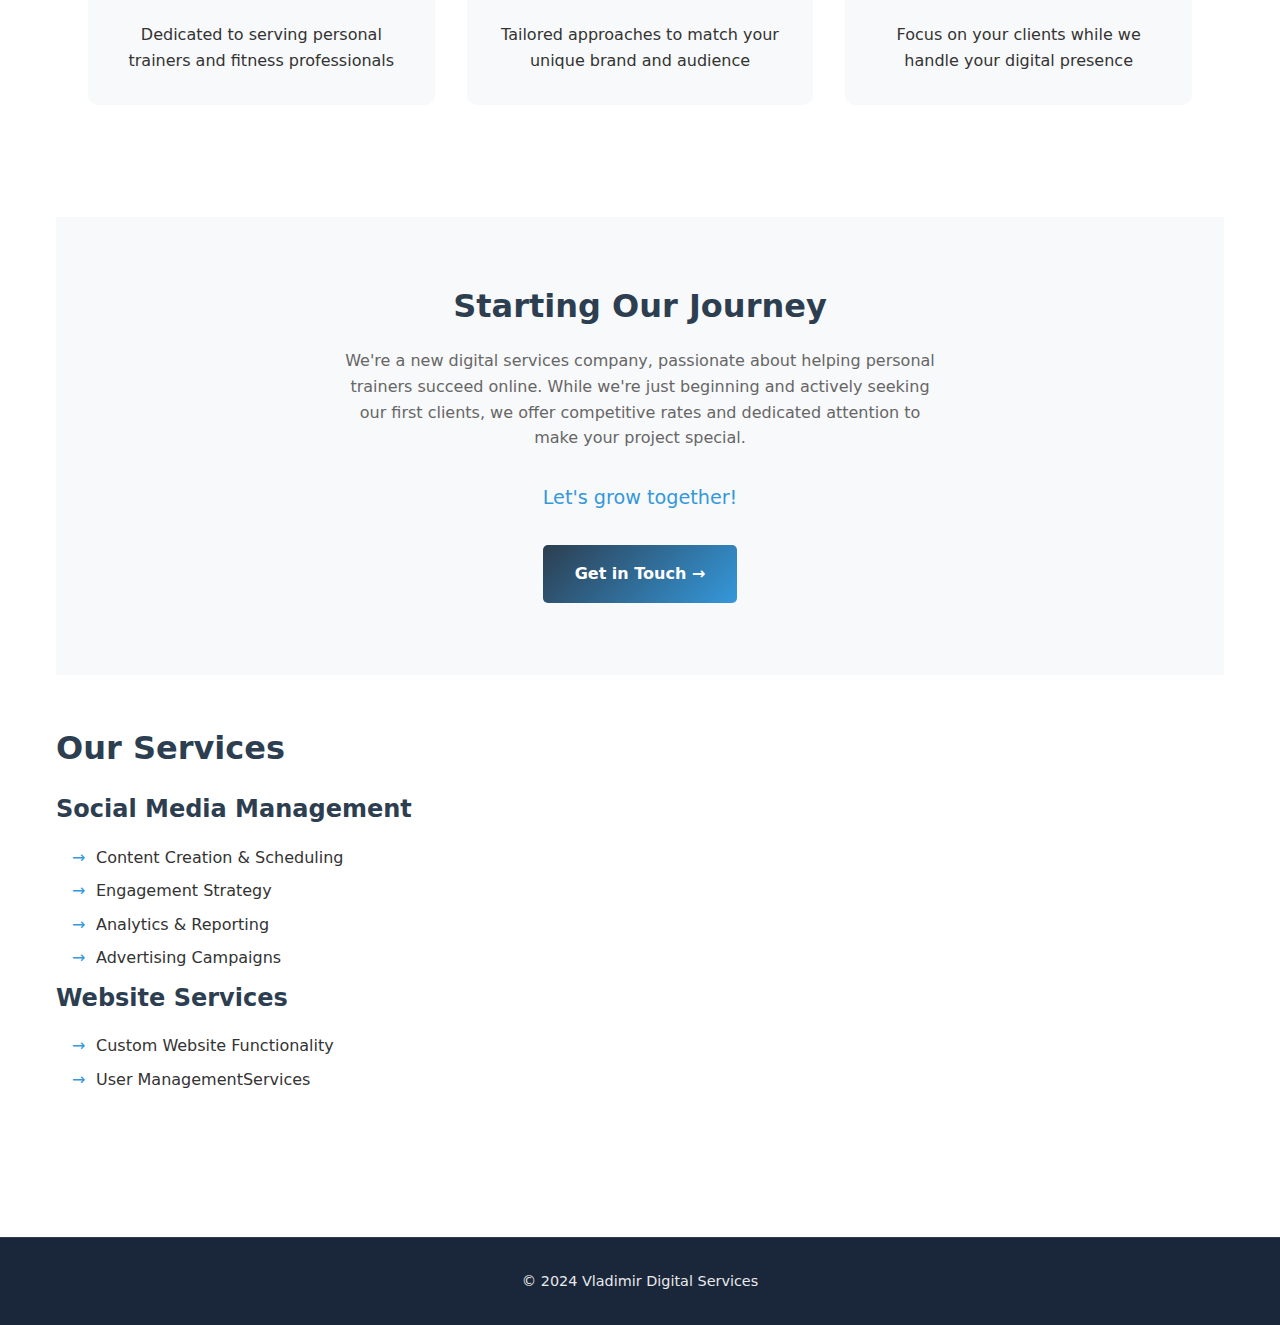
==== commit 1b693790: "Change to the order of html of index homepage" ====
--- a/pages/core/index.html
+++ b/pages/core/index.html
@@ -68,6 +68,15 @@
             </div>
         </section>
 
+        <section class="portfolio-preview">
+            <div class="section-content">
+                <h2>Starting Our Journey</h2>
+                <p>We're a new digital services company, passionate about helping personal trainers succeed online. While we're just beginning and actively seeking our first clients, we offer competitive rates and dedicated attention to make your project special.</p>
+                <p class="emphasis">Let's grow together!</p>
+                <a href="contact.html" class="cta-button">Get in Touch →</a>
+            </div>
+        </section>
+        
         <section class="services-section">
             <div class="services-content">
                 <h2>Our Services</h2>
@@ -91,16 +100,7 @@
                 </div>
             </div>
         </section>
-
-        <section class="portfolio-preview">
-            <div class="section-content">
-                <h2>Starting Our Journey</h2>
-                <p>We're a new digital services company, passionate about helping personal trainers succeed online. While we're just beginning and actively seeking our first clients, we offer competitive rates and dedicated attention to make your project special.</p>
-                <p class="emphasis">Let's grow together!</p>
-                <a href="contact.html" class="cta-button">Get in Touch →</a>
-            </div>
-        </section>
-
+        
     </main>
     
     <footer>
--- a/src/css/styles.css
+++ b/src/css/styles.css
@@ -7,7 +7,7 @@
 
 .navbar {
     padding: 1rem;
-    background-color: #f8f9fa;
+    background-color: #4e808a;
 }
 
 .navbar ul {
@@ -44,10 +44,12 @@
     --background-light: #f9f9f9;
     --text-muted: #666;
     --success-color: #2ecc71;
-    --navbar-bg: #2c5282;  
-    --footer-bg: #1a2639;  
-    --nav-text: #ffffff;   
-    --nav-text-hover: #63b3ed;  
+    --navbar-bg: #2c5282;
+    --footer-bg: #1a2639;
+    --nav-text: #ffffff;
+    --nav-text-hover: #63b3ed;
+    --nav-active: #4299e1;
+    --nav-shadow: rgba(0, 0, 0, 0.1);
 }
 
 * {
@@ -85,75 +87,73 @@
 /* Navigation */
 .navbar {
     background-color: var(--navbar-bg);
-    padding: 1.5rem var(--spacing-unit);
-    box-shadow: 0 2px 4px rgba(0,0,0,0.2);
+    padding: 1.2rem var(--spacing-unit);
+    box-shadow: 0 2px 8px var(--nav-shadow);
     position: sticky;
     top: 0;
     z-index: 1000;
-}
-
-.navbar ul {
-    list-style: none;
-    padding: 0;
-    margin: 0;
+    transition: all 0.3s ease;
+}
+
+.nav-content {
+    max-width: 1200px;
+    margin: 0 auto;
     display: flex;
     justify-content: flex-end;
+    align-items: center;
+    padding: 0 1rem;
+}
+
+.nav-links {
+    display: flex;
     gap: 2rem;
-    max-width: 1200px;
-    margin: 0 auto;
-}
-
-.navbar a {
+    align-items: center;
+}
+
+.nav-links a {
     text-decoration: none;
     color: var(--nav-text);
     font-weight: 500;
-    transition: color 0.3s ease;
+    font-size: 1.05rem;
     padding: 0.5rem 1rem;
-}
-
-.navbar a:hover {
+    border-radius: 4px;
+    transition: all 0.2s ease;
+    position: relative;
+}
+
+.nav-links a::after {
+    content: '';
+    position: absolute;
+    bottom: 0;
+    left: 50%;
+    width: 0;
+    height: 2px;
+    background-color: var(--nav-text-hover);
+    transition: all 0.3s ease;
+    transform: translateX(-50%);
+}
+
+.nav-links a:hover {
     color: var(--nav-text-hover);
 }
 
-.nav-content {
-    display: flex;
-    justify-content: space-between;
-    align-items: center;
-    max-width: 1200px;
-    margin: 0 auto;
-    padding: 0 1rem;
-}
-
-.nav-logo {
-    font-size: 1.5rem;
-    font-weight: bold;
-    color: var(--primary-color);
-    text-decoration: none;
-}
-
-.nav-links {
-    display: flex;
-    gap: 2rem;
-}
-
-.nav-links a {
-    color: var(--text-color);
-    text-decoration: none;
-    font-weight: 500;
-    transition: color 0.3s ease;
-}
-
-.nav-links a:hover {
-    color: var(--secondary-color);
+.nav-links a:hover::after {
+    width: 70%;
 }
 
 .mobile-menu-btn {
     display: none;
     background: none;
     border: none;
+    color: var(--nav-text);
     font-size: 1.5rem;
     cursor: pointer;
-    color: var(--primary-color);
+    padding: 0.5rem;
+    transition: color 0.3s ease;
+}
+
+.mobile-menu-btn:hover {
+    color: var(--nav-text-hover);
 }
 
 @media (max-width: 768px) {
@@ -179,6 +179,49 @@
     }
 }
 
+@media (max-width: 768px) {
+    .nav-content {
+        padding: 0 0.5rem;
+    }
+
+    .mobile-menu-btn {
+        display: block;
+    }
+
+    .nav-links {
+        position: absolute;
+        top: 100%;
+        left: 0;
+        right: 0;
+        background-color: var(--navbar-bg);
+        flex-direction: column;
+        gap: 0;
+        max-height: 0;
+        overflow: hidden;
+        transition: max-height 0.3s ease-out;
+        box-shadow: 0 4px 6px var(--nav-shadow);
+    }
+
+    .nav-links.active {
+        max-height: 300px;
+        padding: 1rem 0;
+    }
+
+    .nav-links a {
+        width: 100%;
+        text-align: center;
+        padding: 1rem;
+    }
+
+    .nav-links a::after {
+        display: none;
+    }
+
+    .nav-links a:hover {
+        background-color: var(--nav-active);
+    }
+}
+
 /* Layout */
 main {
     max-width: 1200px;
